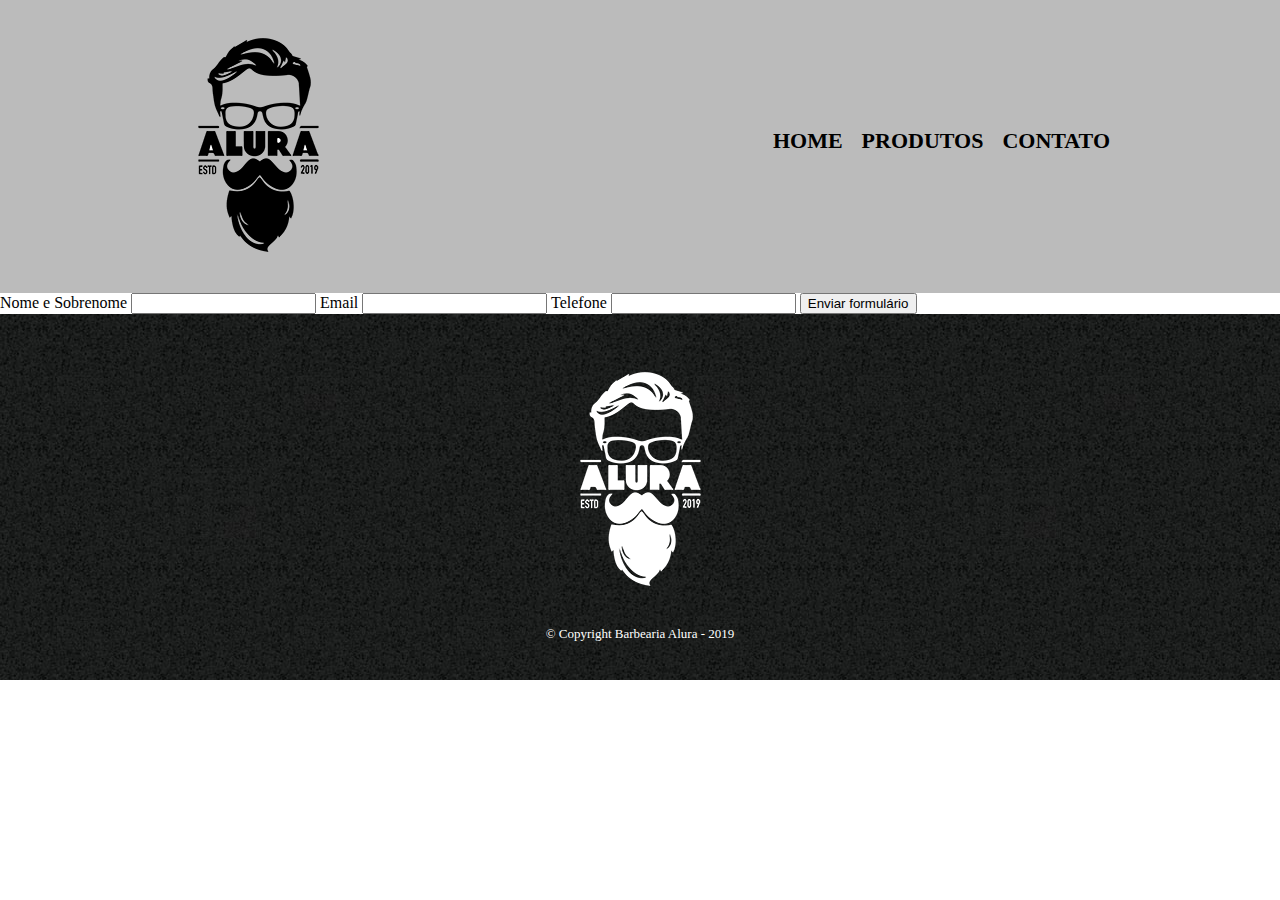
==== contato.html @ 06f3e019 "Add files via upload" ====
<!DOCTYPE html>
<html>
	<head>
		<meta charset="UTF-8">
		<title>Contato - Barbearia Alura</title>

		<link rel="stylesheet" href="reset.css">
		<link rel="stylesheet" href="style.css">
	</head>
	<body>
		<header>
			<div class="caixa">
				<h1><img src="logo.png"></h1>

				<nav>
					<ul>
						<li><a href="index.html">Home</a></li>
						<li><a href="produtos.html">Produtos</a></li>
						<li><a href="contato.html">Contato</a></li>
					</ul>
				</nav>
			</div>
		</header>

		<main>
			<form>
				<label for="nomesobrenome">Nome e Sobrenome</label>
				<input type="text" id="nomesobrenome">

				<label for="email">Email</label>
				<input type="text" id="email">

				<label>Telefone</label>
				<input type="text" id="telefone">

				<input type="submit" value="Enviar formulário">

			</form>
		</main>

		<footer>
			<img src="logo-branco.png">
			<p class="copyright">&copy; Copyright Barbearia Alura - 2019</p>
		</footer>
	</body>
</html>
---- style.css ----
header {
	background: #BBBBBB;
	padding: 20px 0;
}

.caixa {
	position: relative;
	width: 940px;
	margin: 0 auto;
}

nav {
	position: absolute;
	top: 110px;
	right: 0;
}

nav li {
	display: inline;
	margin: 0 0 0 15px;
}

nav a {
	text-transform: uppercase;
	color: #000000;
	font-weight: bold;
	font-size: 22px;
	text-decoration: none;
}

nav a:hover {
	color: #C78C19;
	text-decoration: underline;
}

.produtos {
	width: 940px;
	margin: 0 auto;
	padding: 50px 0;
}

.produtos li {
	display: inline-block;
	text-align: center;
	width: 30%;
	vertical-align: top;
	margin: 0 1.5%;
	padding: 30px 20px;
	box-sizing: border-box;
	border: 2px solid #000000;
	border-radius: 10px;
}

.produtos li:hover {
	border-color: #C78C19;
}

.produtos li:active {
	border-color: #088C19;	
}

.produtos li:hover h2 {
	font-size: 34px;
}

.produtos h2 {
	font-size: 30px;
	font-weight: bold;
}

.produto-descricao {
	font-size: 18px;
}

.produto-preco {
	font-size: 22px;
	font-weight: bold;
	margin-top: 10px;
}

footer {
	text-align: center;
	background: url("bg.jpg");
	padding: 40px 0;
}

.copyright {
	color: #FFFFFF;
	font-size: 13px;
	margin: 20px 0 0;
}

/* Página de contato */
.contato {
	width: 940px;
	margin: 40px auto;
}

.contato label, .input-group legend {
	display: block;
	margin: 0 0 5px;
	font-size: 20px;
}

.campo-padrao, textarea {
	display: block;
	margin: 0 0 30px;
	padding: 10px 20px;
	width: 50%;
	border: 1px solid #aaa;
}

.input-group {
	margin: 0 0 20px;
}

.newsletter {
	margin: 0 0 20px;
}

.botao {
	margin: 20px 0 0;
	width: 30%;
	padding: 10px 20px;
	font-size: 24px;
	display: inline-block;
	background: orange;
	color: white;
	border: none;
	border-radius: 5px;
	transition: 1s;
}

.botao:hover {
	cursor: pointer;
	transform: scale(1.2);	
}

.funcionamento {
	width: 940px;
	margin: 0 auto 40px;
}

table {
	margin: 10px 0 0;
}

th  {
	background: #777777;
	color: #FFFFFF;
}


td, th {
	border: 1px solid #000000;
	padding: 5px 20px;
}
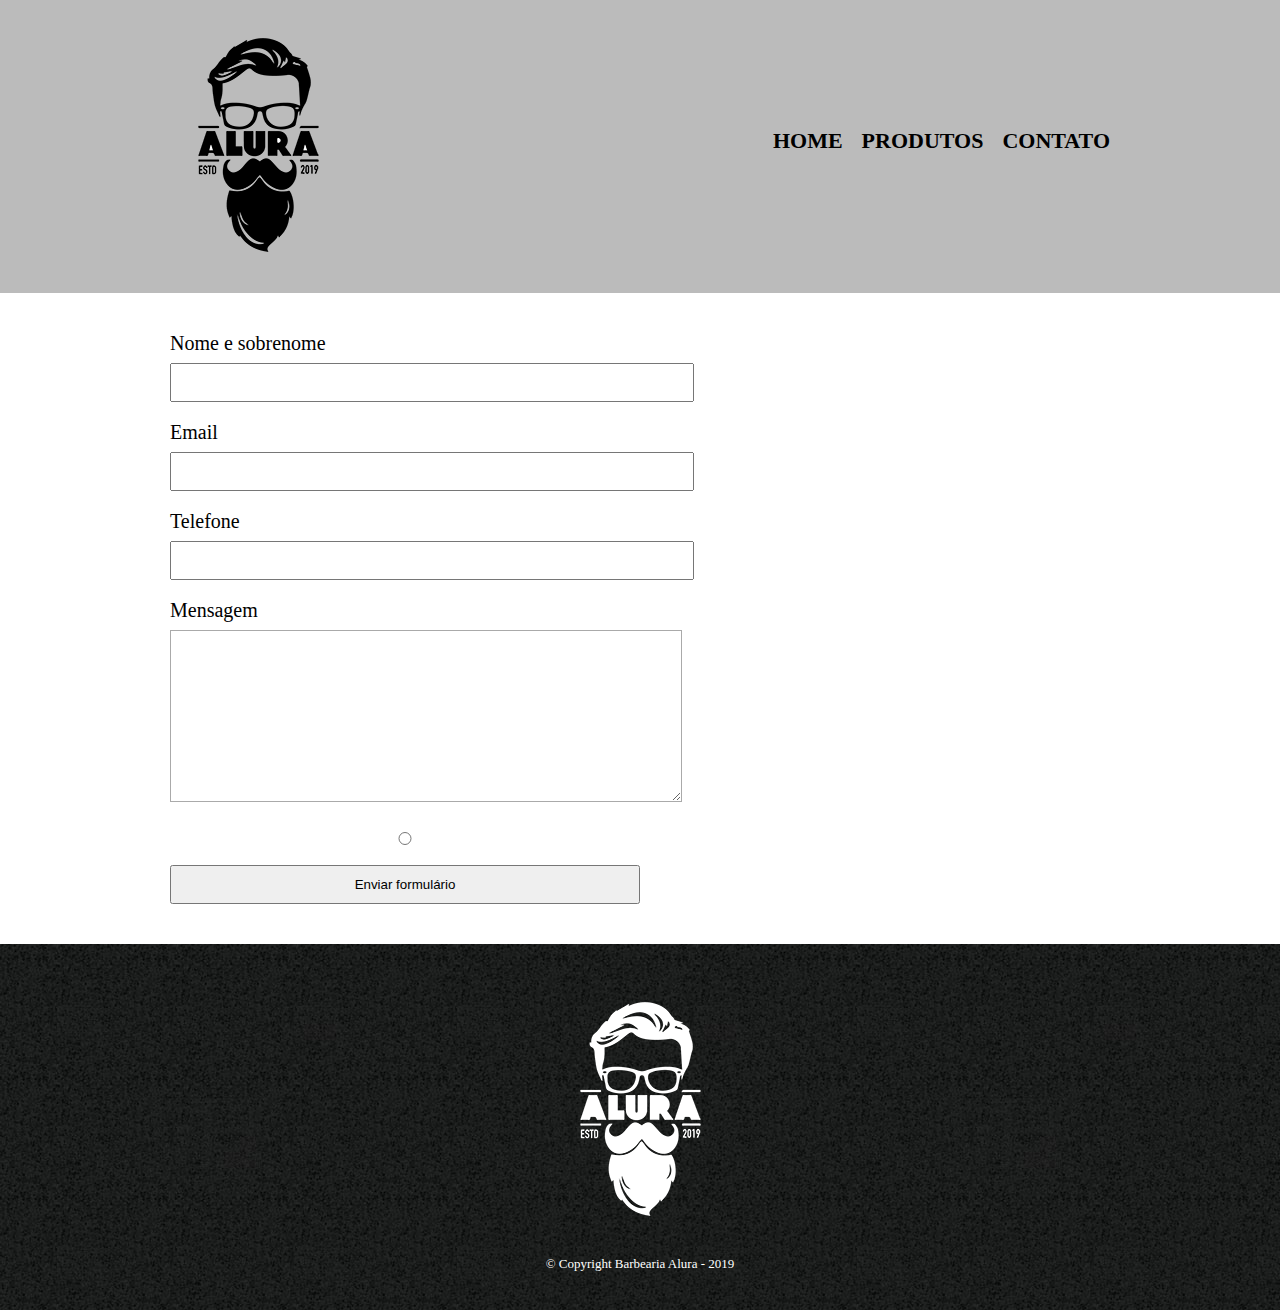
==== commit 05a763b8: "Add files via upload" ====
--- a/contato.html
+++ b/contato.html
@@ -1,46 +1,51 @@
-<!DOCTYPE html>
-<html>
-	<head>
-		<meta charset="UTF-8">
-		<title>Contato - Barbearia Alura</title>
-
-		<link rel="stylesheet" href="reset.css">
-		<link rel="stylesheet" href="style.css">
-	</head>
-	<body>
-		<header>
-			<div class="caixa">
-				<h1><img src="logo.png"></h1>
-
-				<nav>
-					<ul>
-						<li><a href="index.html">Home</a></li>
-						<li><a href="produtos.html">Produtos</a></li>
-						<li><a href="contato.html">Contato</a></li>
-					</ul>
-				</nav>
-			</div>
-		</header>
-
-		<main>
-			<form>
-				<label for="nomesobrenome">Nome e Sobrenome</label>
-				<input type="text" id="nomesobrenome">
-
-				<label for="email">Email</label>
-				<input type="text" id="email">
-
-				<label>Telefone</label>
-				<input type="text" id="telefone">
-
-				<input type="submit" value="Enviar formulário">
-
-			</form>
-		</main>
-
-		<footer>
-			<img src="logo-branco.png">
-			<p class="copyright">&copy; Copyright Barbearia Alura - 2019</p>
-		</footer>
-	</body>
-</html>
+<!DOCTYPE html>
+<html>
+	<head>
+		<meta charset="UTF-8">
+		<title>Contato - Barbearia Alura</title>
+
+		<link rel="stylesheet" href="reset.css">
+		<link rel="stylesheet" href="style.css">
+	</head>
+	<body>
+		<header>
+			<div class="caixa">
+				<h1><img src="logo.png"></h1>
+
+				<nav>
+					<ul>
+						<li><a href="index.html">Home</a></li>
+						<li><a href="produtos.html">Produtos</a></li>
+						<li><a href="contato.html">Contato</a></li>
+					</ul>
+				</nav>
+			</div>
+		</header>
+
+   <main>
+     <form>
+			<label for="nomesobrenome">Nome e sobrenome</label>
+      <input type="text" id="nomesobrenome">
+
+			<label for="email">Email</label>
+      <input type="text" id="email">
+
+			<label for="telefone">Telefone</label>
+			<input type="text" id="telefone">
+
+			<label for="mensagem">Mensagem</label>
+			<textarea cols="30" rows="10" id="mensagem"></textarea>
+
+			<input type="radio" value="email">
+
+			<input type="submit" value="Enviar formulário">
+
+		 </form>
+   </main>
+
+		<footer>
+			<img src="logo-branco.png">
+			<p class="copyright">&copy; Copyright Barbearia Alura - 2019</p>
+		</footer>
+	</body>
+</html>
--- a/style.css
+++ b/style.css
@@ -1,157 +1,179 @@
-header {
-	background: #BBBBBB;
-	padding: 20px 0;
-}
-
-.caixa {
-	position: relative;
-	width: 940px;
-	margin: 0 auto;
-}
-
-nav {
-	position: absolute;
-	top: 110px;
-	right: 0;
-}
-
-nav li {
-	display: inline;
-	margin: 0 0 0 15px;
-}
-
-nav a {
-	text-transform: uppercase;
-	color: #000000;
-	font-weight: bold;
-	font-size: 22px;
-	text-decoration: none;
-}
-
-nav a:hover {
-	color: #C78C19;
-	text-decoration: underline;
-}
-
-.produtos {
-	width: 940px;
-	margin: 0 auto;
-	padding: 50px 0;
-}
-
-.produtos li {
-	display: inline-block;
-	text-align: center;
-	width: 30%;
-	vertical-align: top;
-	margin: 0 1.5%;
-	padding: 30px 20px;
-	box-sizing: border-box;
-	border: 2px solid #000000;
-	border-radius: 10px;
-}
-
-.produtos li:hover {
-	border-color: #C78C19;
-}
-
-.produtos li:active {
-	border-color: #088C19;	
-}
-
-.produtos li:hover h2 {
-	font-size: 34px;
-}
-
-.produtos h2 {
-	font-size: 30px;
-	font-weight: bold;
-}
-
-.produto-descricao {
-	font-size: 18px;
-}
-
-.produto-preco {
-	font-size: 22px;
-	font-weight: bold;
-	margin-top: 10px;
-}
-
-footer {
-	text-align: center;
-	background: url("bg.jpg");
-	padding: 40px 0;
-}
-
-.copyright {
-	color: #FFFFFF;
-	font-size: 13px;
-	margin: 20px 0 0;
-}
-
-/* Página de contato */
-.contato {
-	width: 940px;
-	margin: 40px auto;
-}
-
-.contato label, .input-group legend {
-	display: block;
-	margin: 0 0 5px;
-	font-size: 20px;
-}
-
-.campo-padrao, textarea {
-	display: block;
-	margin: 0 0 30px;
-	padding: 10px 20px;
-	width: 50%;
-	border: 1px solid #aaa;
-}
-
-.input-group {
-	margin: 0 0 20px;
-}
-
-.newsletter {
-	margin: 0 0 20px;
-}
-
-.botao {
-	margin: 20px 0 0;
-	width: 30%;
-	padding: 10px 20px;
-	font-size: 24px;
-	display: inline-block;
-	background: orange;
-	color: white;
-	border: none;
-	border-radius: 5px;
-	transition: 1s;
-}
-
-.botao:hover {
-	cursor: pointer;
-	transform: scale(1.2);	
-}
-
-.funcionamento {
-	width: 940px;
-	margin: 0 auto 40px;
-}
-
-table {
-	margin: 10px 0 0;
-}
-
-th  {
-	background: #777777;
-	color: #FFFFFF;
-}
-
-
-td, th {
-	border: 1px solid #000000;
-	padding: 5px 20px;
-}+header {
+	background: #BBBBBB;
+	padding: 20px 0;
+}
+
+.caixa {
+	position: relative;
+	width: 940px;
+	margin: 0 auto;
+}
+
+nav {
+	position: absolute;
+	top: 110px;
+	right: 0;
+}
+
+nav li {
+	display: inline;
+	margin: 0 0 0 15px;
+}
+
+nav a {
+	text-transform: uppercase;
+	color: #000000;
+	font-weight: bold;
+	font-size: 22px;
+	text-decoration: none;
+}
+
+nav a:hover {
+	color: #C78C19;
+	text-decoration: underline;
+}
+
+.produtos {
+	width: 940px;
+	margin: 0 auto;
+	padding: 50px 0;
+}
+
+.produtos li {
+	display: inline-block;
+	text-align: center;
+	width: 30%;
+	vertical-align: top;
+	margin: 0 1.5%;
+	padding: 30px 20px;
+	box-sizing: border-box;
+	border: 2px solid #000000;
+	border-radius: 10px;
+}
+
+.produtos li:hover {
+	border-color: #C78C19;
+}
+
+.produtos li:active {
+	border-color: #088C19;
+}
+
+.produtos li:hover h2 {
+	font-size: 34px;
+}
+
+.produtos h2 {
+	font-size: 30px;
+	font-weight: bold;
+}
+
+.produto-descricao {
+	font-size: 18px;
+}
+
+.produto-preco {
+	font-size: 22px;
+	font-weight: bold;
+	margin-top: 10px;
+}
+
+footer {
+	text-align: center;
+	background: url("bg.jpg");
+	padding: 40px 0;
+}
+
+.copyright {
+	color: #FFFFFF;
+	font-size: 13px;
+	margin: 20px 0 0;
+}
+
+/* Página de contato */
+.contato {
+	width: 940px;
+	margin: 40px auto;
+}
+
+.contato label, .input-group legend {
+	display: block;
+	margin: 0 0 5px;
+	font-size: 20px;
+}
+
+.campo-padrao, textarea {
+	display: block;
+	margin: 0 0 30px;
+	padding: 10px 20px;
+	width: 50%;
+	border: 1px solid #aaa;
+}
+
+.input-group {
+	margin: 0 0 20px;
+}
+
+.newsletter {
+	margin: 0 0 20px;
+}
+
+.botao {
+	margin: 20px 0 0;
+	width: 30%;
+	padding: 10px 20px;
+	font-size: 24px;
+	display: inline-block;
+	background: orange;
+	color: white;
+	border: none;
+	border-radius: 5px;
+	transition: 1s;
+}
+
+.botao:hover {
+	cursor: pointer;
+	transform: scale(1.2);
+}
+
+.funcionamento {
+	width: 940px;
+	margin: 0 auto 40px;
+}
+
+table {
+	margin: 10px 0 0;
+}
+
+th  {
+	background: #777777;
+	color: #FFFFFF;
+}
+
+
+td, th {
+	border: 1px solid #000000;
+	padding: 5px 20px;
+}
+
+main{
+	width: 940px;
+	margin: 0 auto;
+}
+
+form {
+	margin: 40px 0;
+}
+
+form label{
+	display: block;
+	font-size: 20px;
+	margin: 0 0 10px;
+}
+
+form input{
+	display: block;
+	margin: 0 0 20px;
+	padding: 10px 25px;
+	width: 50%;
+}
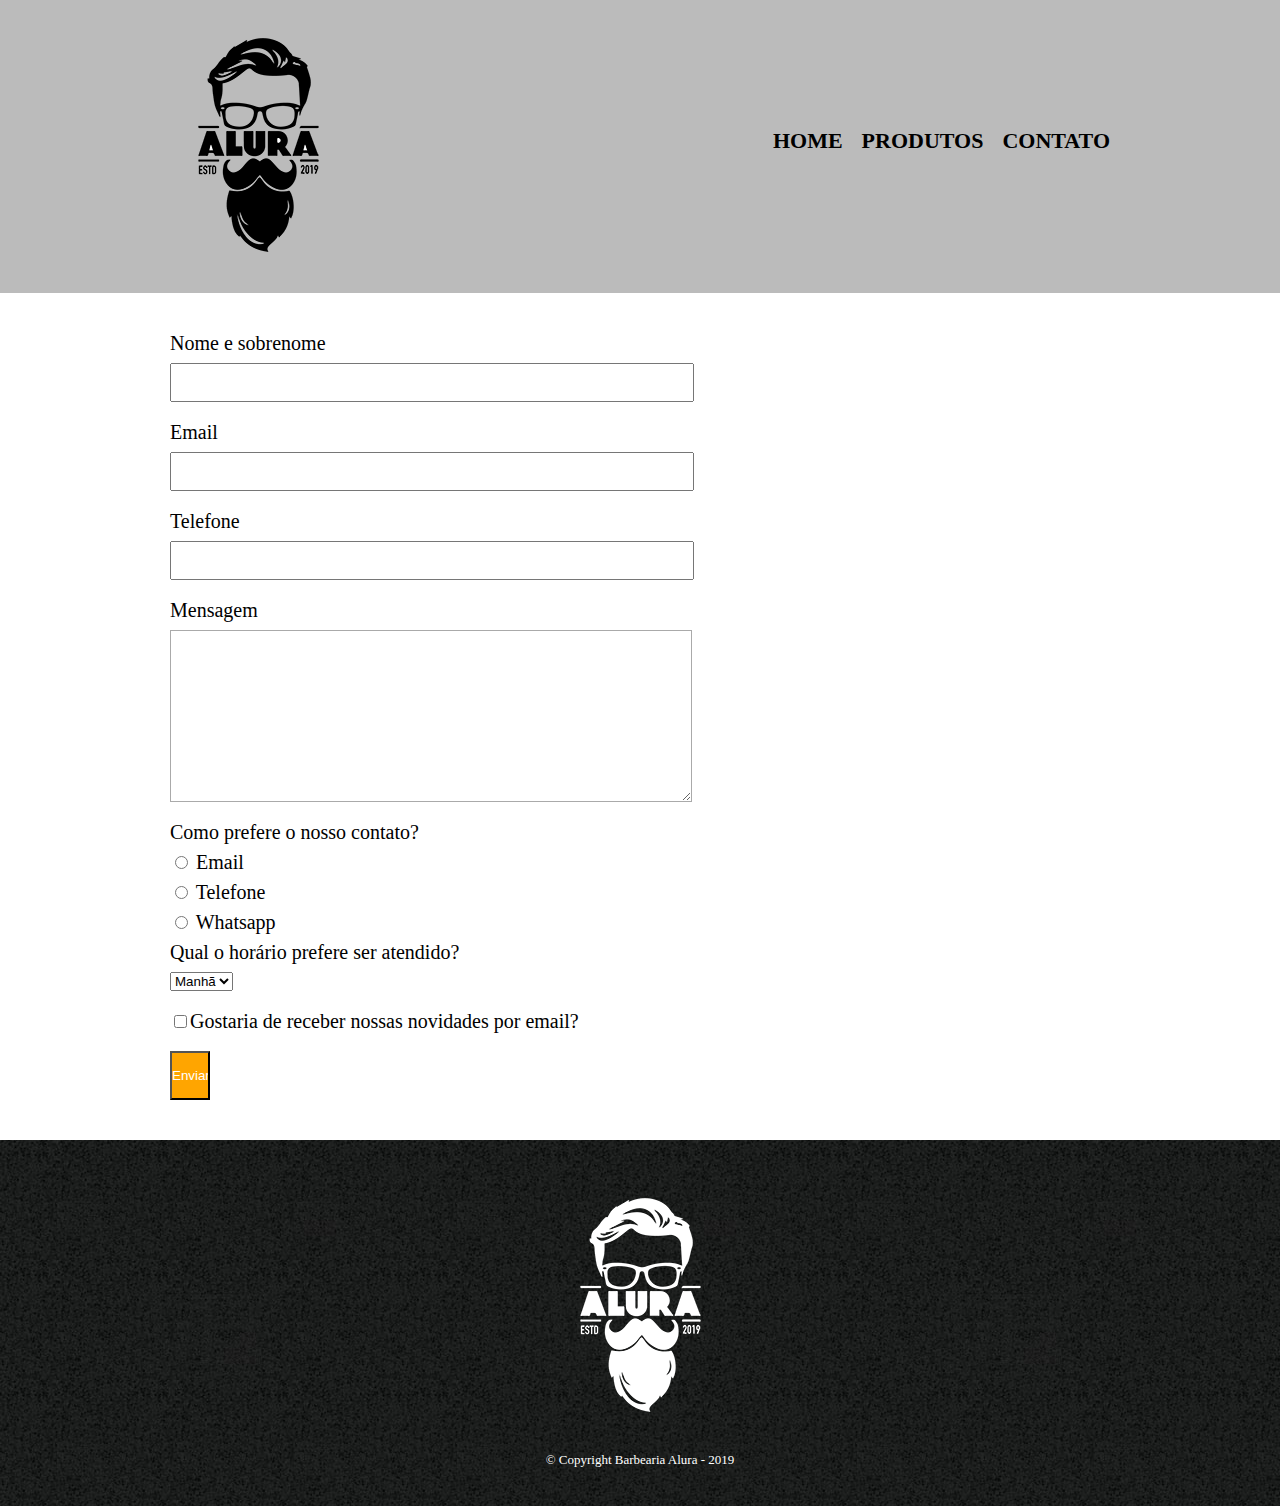
==== commit 438c5b1a: "Add files via upload" ====
--- a/contato.html
+++ b/contato.html
@@ -25,20 +25,39 @@
    <main>
      <form>
 			<label for="nomesobrenome">Nome e sobrenome</label>
-      <input type="text" id="nomesobrenome">
+      <input type="text" id="nomesobrenome" class="input-padrao">
 
 			<label for="email">Email</label>
-      <input type="text" id="email">
+      <input type="text" id="email" class="input-padrao">
 
 			<label for="telefone">Telefone</label>
-			<input type="text" id="telefone">
+			<input type="text" id="telefone" class="input-padrao">
 
 			<label for="mensagem">Mensagem</label>
-			<textarea cols="30" rows="10" id="mensagem"></textarea>
+			<textarea cols="30" rows="10" id="mensagem" class="input-padrao"></textarea>
 
-			<input type="radio" value="email">
+			<div>
+				<p class="teste" id="teste">Como prefere o nosso contato?</p>
 
-			<input type="submit" value="Enviar formulário">
+				<label for="radio-email"><input type="radio" name="contato" value="email" id="radio-email"> Email</label>
+
+				<label for="radio-telefone"><input type="radio" name="contato" value="telefone" id="radio-telefone"> Telefone</label>
+
+				<label for="radio-whatsapp"><input type="radio" name="contato" value="whatsapp" id="radio-whatsapp"> Whatsapp</label>
+
+			</div>
+
+			<div>
+				<p>Qual o horário prefere ser atendido?</p>
+				<select>
+					<option>Manhã</option>
+					<option>Tarde</option>
+					<option>Noite</option>
+				</select>
+			</div>
+
+			<label class="checkbox"><input type="checkbox">Gostaria de receber nossas novidades por email?</label>
+		  <input type="submit" value="Enviar formulário" class="enviar">
 
 		 </form>
    </main>
--- a/style.css
+++ b/style.css
@@ -165,15 +165,26 @@
 	margin: 40px 0;
 }
 
-form label{
+form label, form p{
 	display: block;
 	font-size: 20px;
 	margin: 0 0 10px;
 }
 
-form input{
+.input-padrao{
 	display: block;
 	margin: 0 0 20px;
 	padding: 10px 25px;
 	width: 50%;
 }
+
+.checkbox{
+	margin: 20px 0;
+}
+
+.enviar{
+	width: 40px;
+	padding: 15px 0;
+	background: orange;
+	color: white;
+}
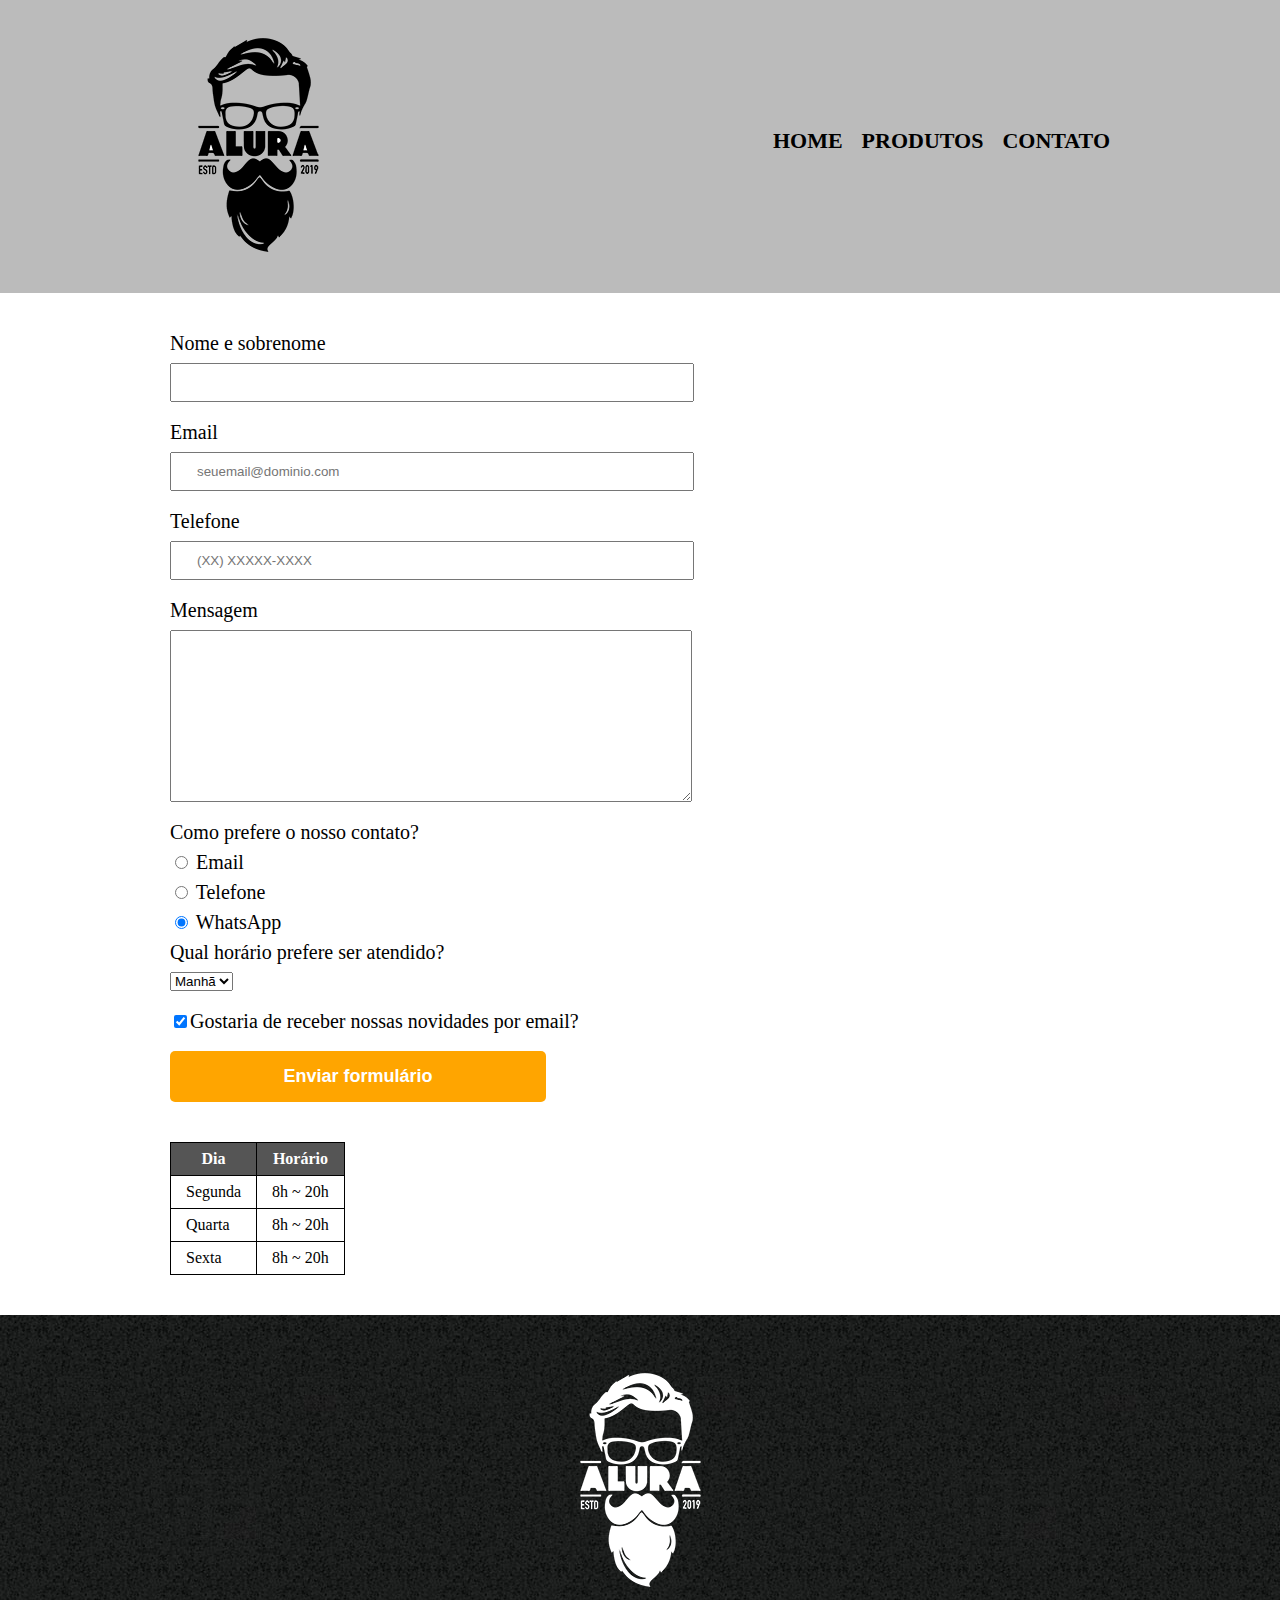
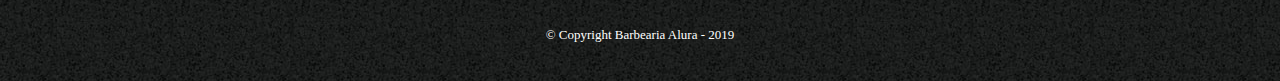
==== commit c60a7daf: "Add files via upload" ====
--- a/contato.html
+++ b/contato.html
@@ -1,70 +1,91 @@
-<!DOCTYPE html>
-<html>
-	<head>
-		<meta charset="UTF-8">
-		<title>Contato - Barbearia Alura</title>
-
-		<link rel="stylesheet" href="reset.css">
-		<link rel="stylesheet" href="style.css">
-	</head>
-	<body>
-		<header>
-			<div class="caixa">
-				<h1><img src="logo.png"></h1>
-
-				<nav>
-					<ul>
-						<li><a href="index.html">Home</a></li>
-						<li><a href="produtos.html">Produtos</a></li>
-						<li><a href="contato.html">Contato</a></li>
-					</ul>
-				</nav>
-			</div>
-		</header>
-
-   <main>
-     <form>
-			<label for="nomesobrenome">Nome e sobrenome</label>
-      <input type="text" id="nomesobrenome" class="input-padrao">
-
-			<label for="email">Email</label>
-      <input type="text" id="email" class="input-padrao">
-
-			<label for="telefone">Telefone</label>
-			<input type="text" id="telefone" class="input-padrao">
-
-			<label for="mensagem">Mensagem</label>
-			<textarea cols="30" rows="10" id="mensagem" class="input-padrao"></textarea>
-
-			<div>
-				<p class="teste" id="teste">Como prefere o nosso contato?</p>
-
-				<label for="radio-email"><input type="radio" name="contato" value="email" id="radio-email"> Email</label>
-
-				<label for="radio-telefone"><input type="radio" name="contato" value="telefone" id="radio-telefone"> Telefone</label>
-
-				<label for="radio-whatsapp"><input type="radio" name="contato" value="whatsapp" id="radio-whatsapp"> Whatsapp</label>
-
-			</div>
-
-			<div>
-				<p>Qual o horário prefere ser atendido?</p>
-				<select>
-					<option>Manhã</option>
-					<option>Tarde</option>
-					<option>Noite</option>
-				</select>
-			</div>
-
-			<label class="checkbox"><input type="checkbox">Gostaria de receber nossas novidades por email?</label>
-		  <input type="submit" value="Enviar formulário" class="enviar">
-
-		 </form>
-   </main>
-
-		<footer>
-			<img src="logo-branco.png">
-			<p class="copyright">&copy; Copyright Barbearia Alura - 2019</p>
-		</footer>
-	</body>
-</html>
+<!DOCTYPE html>
+<html>
+	<head>
+		<meta charset="UTF-8">
+		<title>Contato - Barbearia Alura</title>
+
+		<link rel="stylesheet" href="reset.css">
+		<link rel="stylesheet" href="style.css">
+	</head>
+	<body>
+		<header>
+			<div class="caixa">
+				<h1><img src="logo.png" alt="Logo da Barbearia Alura"></h1>
+
+				<nav>
+					<ul>
+						<li><a href="index.html">Home</a></li>
+						<li><a href="produtos.html">Produtos</a></li>
+						<li><a href="contato.html">Contato</a></li>
+					</ul>
+				</nav>
+			</div>
+		</header>
+
+		<main>
+			<form>
+				<label for="nomesobrenome">Nome e sobrenome</label>
+				<input type="text" id="nomesobrenome" class="input-padrao" required>
+
+				<label for="email">Email</label>
+				<input type="email" id="email" class="input-padrao" required placeholder="seuemail@dominio.com">
+
+				<label for="telefone">Telefone</label>
+				<input type="tel" id="telefone" class="input-padrao" required placeholder="(XX) XXXXX-XXXX">
+
+				<label for="mensagem">Mensagem</label>
+				<textarea cols="70" rows="10" id="mensagem" class="input-padrao" required></textarea>
+
+				<fieldset>
+					<legend>Como prefere o nosso contato?</legend>
+					<label for="radio-email"><input type="radio" name="contato" value="email" id="radio-email"> Email</label>
+					
+					<label for="radio-telefone"><input type="radio" name="contato" value="telefone" id="radio-telefone"> Telefone</label>
+					
+					<label for="radio-whatsapp"><input type="radio" name="contato" value="whatsapp" id="radio-whatsapp" checked> WhatsApp</label>
+				</fieldset>
+
+				<fieldset>
+					<legend>Qual horário prefere ser atendido?</legend>
+					<select>
+						<option>Manhã</option>
+						<option>Tarde</option>
+						<option>Noite</option>
+					</select>
+				</fieldset>
+
+				<label class="checkbox"><input type="checkbox" checked>Gostaria de receber nossas novidades por email?</label>
+
+				<input type="submit" value="Enviar formulário" class="enviar">
+			</form>
+
+			<table>
+				<thead>
+					<tr>
+						<th>Dia</th>
+						<th>Horário</th>
+					</tr>
+				</thead>
+				<tbody>
+					<tr>
+						<td>Segunda</td>
+						<td>8h ~ 20h</td>
+					</tr>
+					<tr>
+						<td>Quarta</td>
+						<td>8h ~ 20h</td>
+					</tr>
+					<tr>
+						<td>Sexta</td>
+						<td>8h ~ 20h</td>
+					</tr>
+				</tbody>
+			</table>
+		</main>
+
+		<footer>
+			<img src="logo-branco.png" alt="Logo da Barbearia Alura">
+			<p class="copyright">&copy; Copyright Barbearia Alura - 2019</p>
+		</footer>
+	</body>
+</html>--- a/style.css
+++ b/style.css
@@ -1,190 +1,150 @@
-header {
-	background: #BBBBBB;
-	padding: 20px 0;
-}
-
-.caixa {
-	position: relative;
-	width: 940px;
-	margin: 0 auto;
-}
-
-nav {
-	position: absolute;
-	top: 110px;
-	right: 0;
-}
-
-nav li {
-	display: inline;
-	margin: 0 0 0 15px;
-}
-
-nav a {
-	text-transform: uppercase;
-	color: #000000;
-	font-weight: bold;
-	font-size: 22px;
-	text-decoration: none;
-}
-
-nav a:hover {
-	color: #C78C19;
-	text-decoration: underline;
-}
-
-.produtos {
-	width: 940px;
-	margin: 0 auto;
-	padding: 50px 0;
-}
-
-.produtos li {
-	display: inline-block;
-	text-align: center;
-	width: 30%;
-	vertical-align: top;
-	margin: 0 1.5%;
-	padding: 30px 20px;
-	box-sizing: border-box;
-	border: 2px solid #000000;
-	border-radius: 10px;
-}
-
-.produtos li:hover {
-	border-color: #C78C19;
-}
-
-.produtos li:active {
-	border-color: #088C19;
-}
-
-.produtos li:hover h2 {
-	font-size: 34px;
-}
-
-.produtos h2 {
-	font-size: 30px;
-	font-weight: bold;
-}
-
-.produto-descricao {
-	font-size: 18px;
-}
-
-.produto-preco {
-	font-size: 22px;
-	font-weight: bold;
-	margin-top: 10px;
-}
-
-footer {
-	text-align: center;
-	background: url("bg.jpg");
-	padding: 40px 0;
-}
-
-.copyright {
-	color: #FFFFFF;
-	font-size: 13px;
-	margin: 20px 0 0;
-}
-
-/* Página de contato */
-.contato {
-	width: 940px;
-	margin: 40px auto;
-}
-
-.contato label, .input-group legend {
-	display: block;
-	margin: 0 0 5px;
-	font-size: 20px;
-}
-
-.campo-padrao, textarea {
-	display: block;
-	margin: 0 0 30px;
-	padding: 10px 20px;
-	width: 50%;
-	border: 1px solid #aaa;
-}
-
-.input-group {
-	margin: 0 0 20px;
-}
-
-.newsletter {
-	margin: 0 0 20px;
-}
-
-.botao {
-	margin: 20px 0 0;
-	width: 30%;
-	padding: 10px 20px;
-	font-size: 24px;
-	display: inline-block;
-	background: orange;
-	color: white;
-	border: none;
-	border-radius: 5px;
-	transition: 1s;
-}
-
-.botao:hover {
-	cursor: pointer;
-	transform: scale(1.2);
-}
-
-.funcionamento {
-	width: 940px;
-	margin: 0 auto 40px;
-}
-
-table {
-	margin: 10px 0 0;
-}
-
-th  {
-	background: #777777;
-	color: #FFFFFF;
-}
-
-
-td, th {
-	border: 1px solid #000000;
-	padding: 5px 20px;
-}
-
-main{
-	width: 940px;
-	margin: 0 auto;
-}
-
-form {
-	margin: 40px 0;
-}
-
-form label, form p{
-	display: block;
-	font-size: 20px;
-	margin: 0 0 10px;
-}
-
-.input-padrao{
-	display: block;
-	margin: 0 0 20px;
-	padding: 10px 25px;
-	width: 50%;
-}
-
-.checkbox{
-	margin: 20px 0;
-}
-
-.enviar{
-	width: 40px;
-	padding: 15px 0;
-	background: orange;
-	color: white;
-}
+header {
+	background: #BBBBBB;
+	padding: 20px 0;
+}
+
+.caixa {
+	position: relative;
+	width: 940px;
+	margin: 0 auto;
+}
+
+nav {
+	position: absolute;
+	top: 110px;
+	right: 0;
+}
+
+nav li {
+	display: inline;
+	margin: 0 0 0 15px;
+}
+
+nav a {
+	text-transform: uppercase;
+	color: #000000;
+	font-weight: bold;
+	font-size: 22px;
+	text-decoration: none;
+}
+
+nav a:hover {
+	color: #C78C19;
+	text-decoration: underline;
+}
+
+.produtos {
+	width: 940px;
+	margin: 0 auto;
+	padding: 50px 0;
+}
+
+.produtos li {
+	display: inline-block;
+	text-align: center;
+	width: 30%;
+	vertical-align: top;
+	margin: 0 1.5%;
+	padding: 30px 20px;
+	box-sizing: border-box;
+	border: 2px solid #000000;
+	border-radius: 10px;
+}
+
+.produtos li:hover {
+	border-color: #C78C19;
+}
+
+.produtos li:active {
+	border-color: #088C19;	
+}
+
+.produtos li:hover h2 {
+	font-size: 34px;
+}
+
+.produtos h2 {
+	font-size: 30px;
+	font-weight: bold;
+}
+
+.produto-descricao {
+	font-size: 18px;
+}
+
+.produto-preco {
+	font-size: 22px;
+	font-weight: bold;
+	margin-top: 10px;
+}
+
+footer {
+	text-align: center;
+	background: url("bg.jpg");
+	padding: 40px 0;
+}
+
+.copyright {
+	color: #FFFFFF;
+	font-size: 13px;
+	margin: 20px 0 0;
+}
+
+main {
+	width: 940px;
+	margin: 0 auto;
+}
+
+form {
+	margin: 40px 0;
+}
+
+form label, form legend {
+	display:block;
+	font-size: 20px;
+	margin: 0 0 10px;
+}
+
+.input-padrao {
+	display: block;
+	margin: 0 0 20px;
+	padding: 10px 25px;
+	width: 50%;
+}
+
+.checkbox {
+	margin: 20px 0;
+}
+
+.enviar {
+	width:40%;
+	padding: 15px 0;
+	background: orange;
+	color: white;
+	font-weight: bold;
+	font-size: 18px;
+	border: none;
+	border-radius: 5px;
+	transition: 1s all;
+	cursor: pointer;
+}
+
+.enviar:hover {
+	background: darkorange;
+	transform: scale(1.2);
+}
+
+table {
+	margin: 20px 0 40px;
+}
+
+thead {
+	background: #555555;
+	color: white;
+	font-weight: bold;
+}
+
+td, th {
+	border: 1px solid #000000;
+	padding: 8px 15px;
+}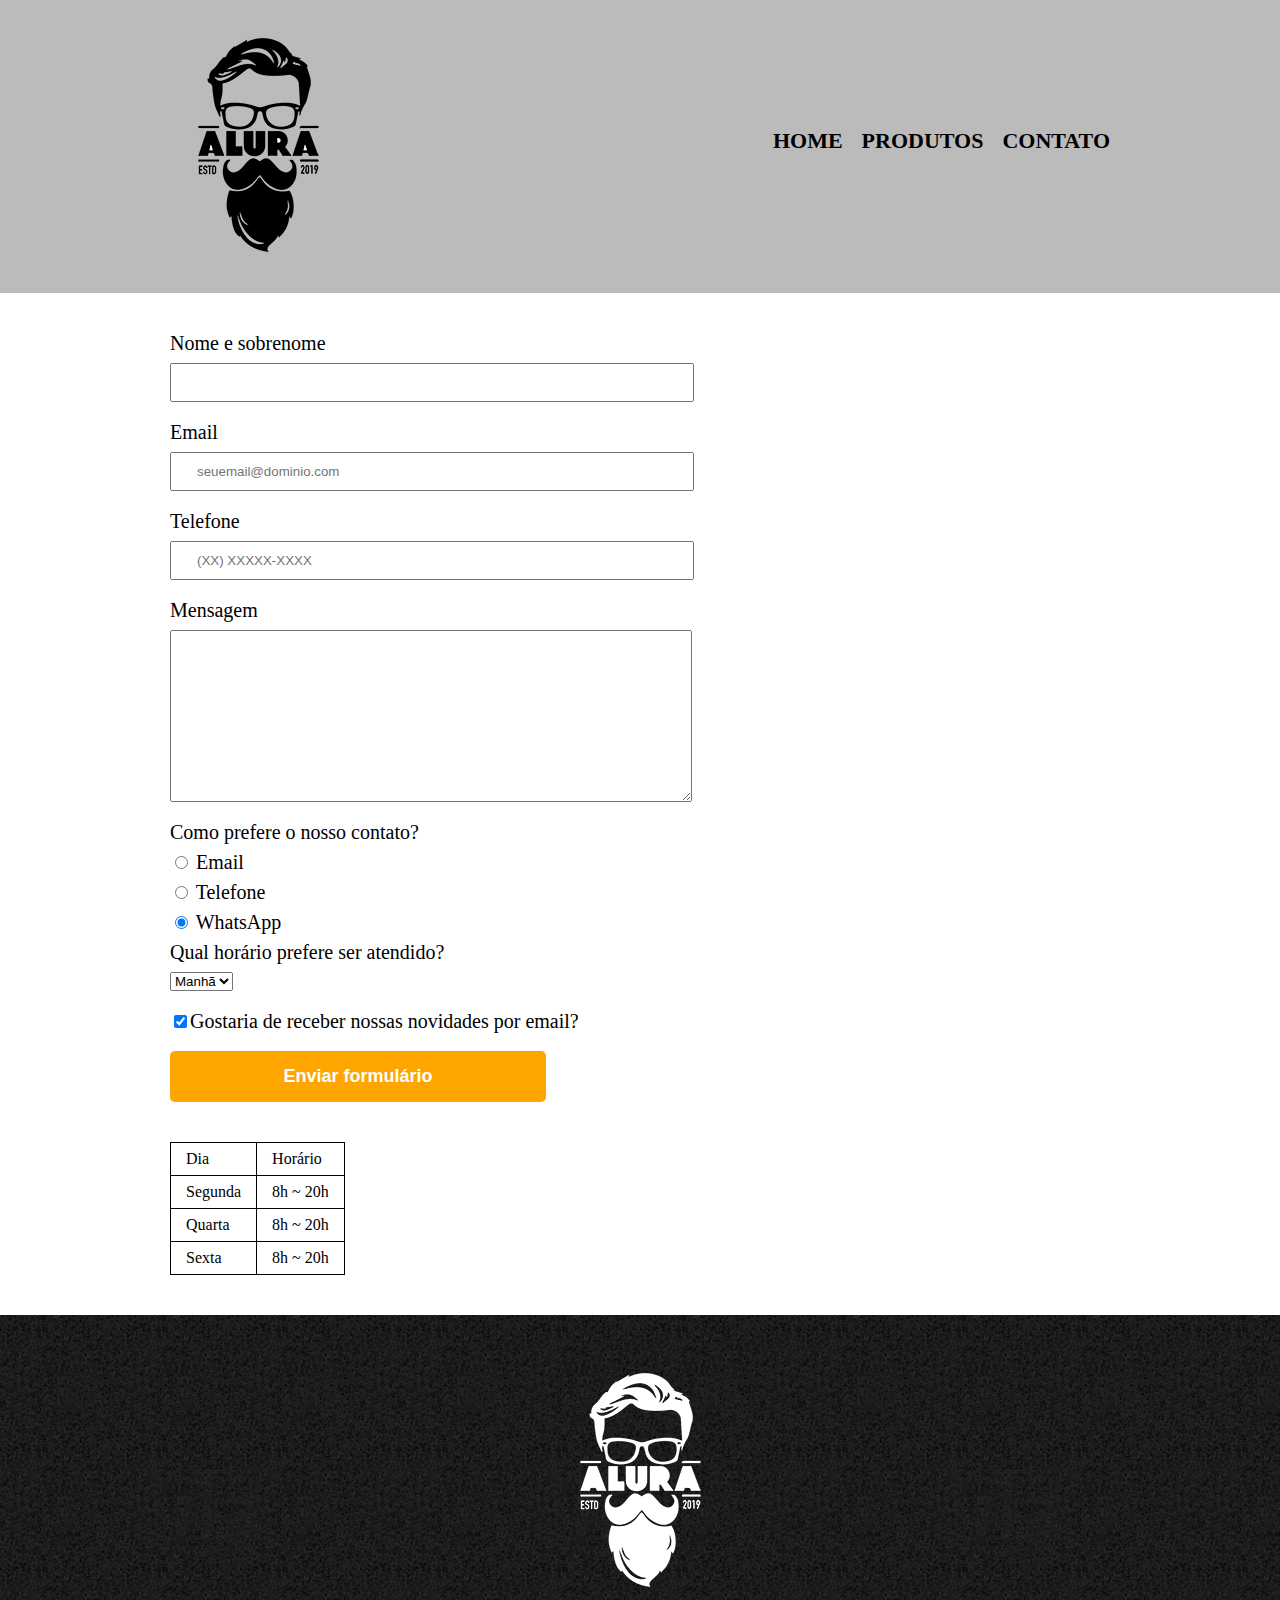
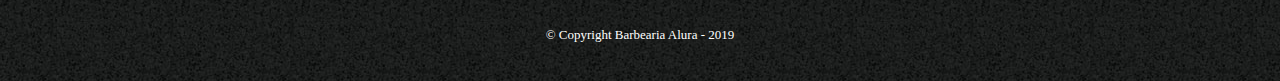
==== commit f7ae564c: "Add files via upload" ====
--- a/contato.html
+++ b/contato.html
@@ -39,9 +39,9 @@
 				<fieldset>
 					<legend>Como prefere o nosso contato?</legend>
 					<label for="radio-email"><input type="radio" name="contato" value="email" id="radio-email"> Email</label>
-					
+
 					<label for="radio-telefone"><input type="radio" name="contato" value="telefone" id="radio-telefone"> Telefone</label>
-					
+
 					<label for="radio-whatsapp"><input type="radio" name="contato" value="whatsapp" id="radio-whatsapp" checked> WhatsApp</label>
 				</fieldset>
 
@@ -60,26 +60,22 @@
 			</form>
 
 			<table>
-				<thead>
-					<tr>
-						<th>Dia</th>
-						<th>Horário</th>
-					</tr>
-				</thead>
-				<tbody>
-					<tr>
-						<td>Segunda</td>
-						<td>8h ~ 20h</td>
-					</tr>
-					<tr>
-						<td>Quarta</td>
-						<td>8h ~ 20h</td>
-					</tr>
-					<tr>
-						<td>Sexta</td>
-						<td>8h ~ 20h</td>
-					</tr>
-				</tbody>
+				<tr>
+					<td>Dia</td>
+					<td>Horário</td>
+				</tr>
+				<tr>
+					<td>Segunda</td>
+					<td>8h ~ 20h</td>
+				</tr>
+				<tr>
+					<td>Quarta</td>
+					<td>8h ~ 20h</td>
+				</tr>
+				<tr>
+					<td>Sexta</td>
+					<td>8h ~ 20h</td>
+				</tr>
 			</table>
 		</main>
 
@@ -88,4 +84,4 @@
 			<p class="copyright">&copy; Copyright Barbearia Alura - 2019</p>
 		</footer>
 	</body>
-</html>+</html>
--- a/style.css
+++ b/style.css
@@ -56,7 +56,7 @@
 }
 
 .produtos li:active {
-	border-color: #088C19;	
+	border-color: #088C19;
 }
 
 .produtos li:hover h2 {
@@ -147,4 +147,15 @@
 td, th {
 	border: 1px solid #000000;
 	padding: 8px 15px;
-}+}
+
+/*css da página incial*/
+.banner{
+	width: 100%;
+}
+
+.titulo-principal{
+	text-align: center;
+	font-size: 2em;
+	margin: 0 0 1em;
+}
